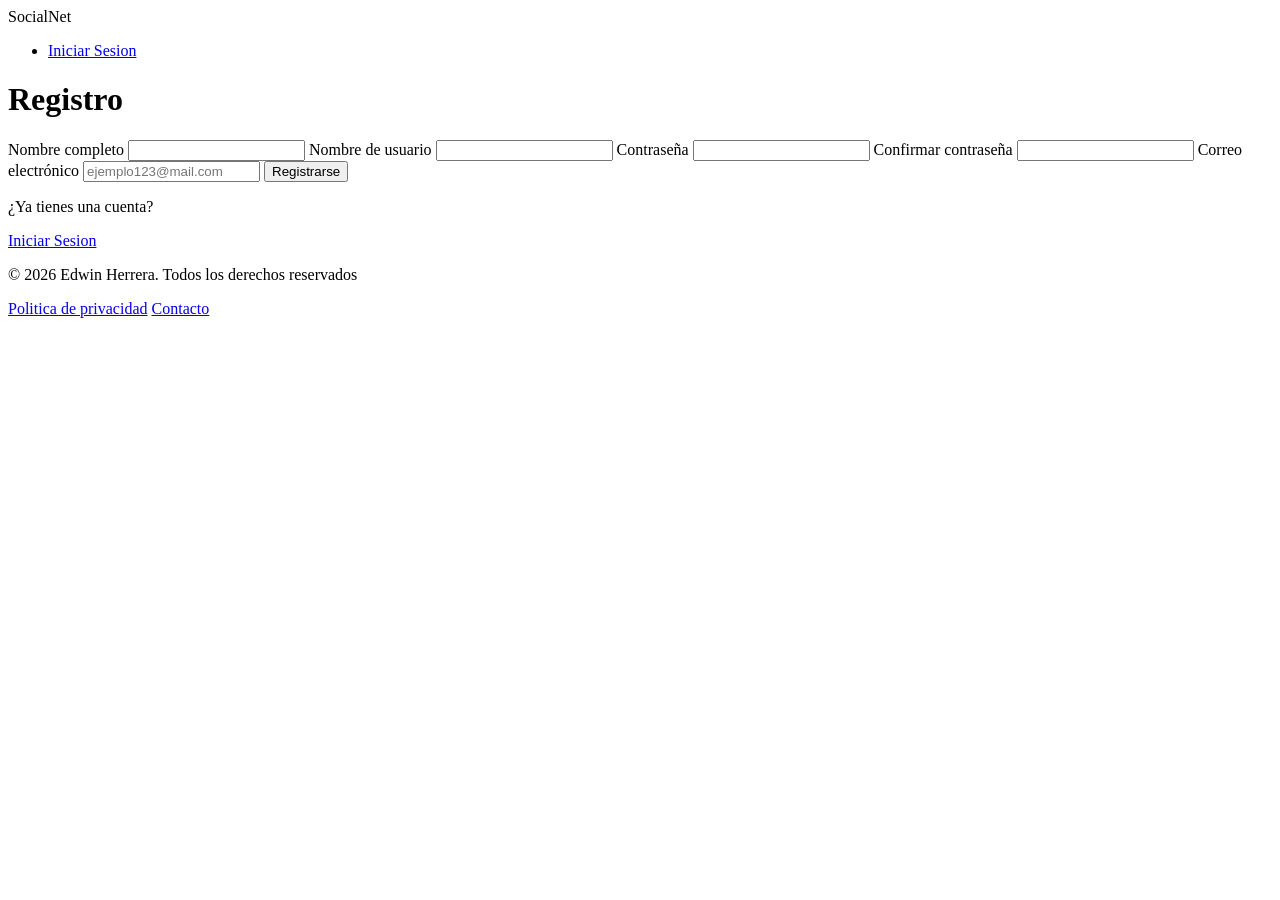
==== index.html @ fd10f9ef "Initial commit via Netlify" ====
<!DOCTYPE html>
<html lang="es">
<head>
    <meta charset="UTF-8">
    <meta name="viewport" content="width=device-width, initial-scale=1.0">
    <title>Registro</title>
    <link rel="stylesheet" href="CSS/estilos.css">
</head>
<body>
<header>
    <nav class="container">
        <div class="logo">SocialNet</div>
        <ul>
            <li><a class="btn" href="login.html">Iniciar Sesion</a></li>
        </ul>
    </nav>
</header>
    <div class="main-content">
        <form>
            <h1>Registro</h1>
            <label for="nombre">Nombre completo</label>
            <input type="text" name="nombre" required>
            <label for="user">Nombre de usuario</label>
            <input type="text" name="usuario" required>
            <label for="password">Contraseña</label>
            <input type="password" name="password" minlength="8" required>
            <label for="confirmar">Confirmar contraseña</label>
            <input type="password" name="confirmar" minlength="8" required>
            <label for="correo">Correo electrónico</label>
            <input type="email" name="correo" placeholder ="ejemplo123@mail.com" required>
            <button type="submit">Registrarse</button>
            <p>¿Ya tienes una cuenta?</p>
            <a href="login.html">Iniciar Sesion</a>
        </form>
    </div>
<footer>
    <p>&copy; 2026 Edwin Herrera. Todos los derechos reservados</p>
        <nav>
            <a href="#">Politica de privacidad</a>
            <a href="https://wa.me/qr/2Q3JERS7IKOZO1" target="_blank">Contacto</a>
        </nav>
</footer>
</body>
</html>
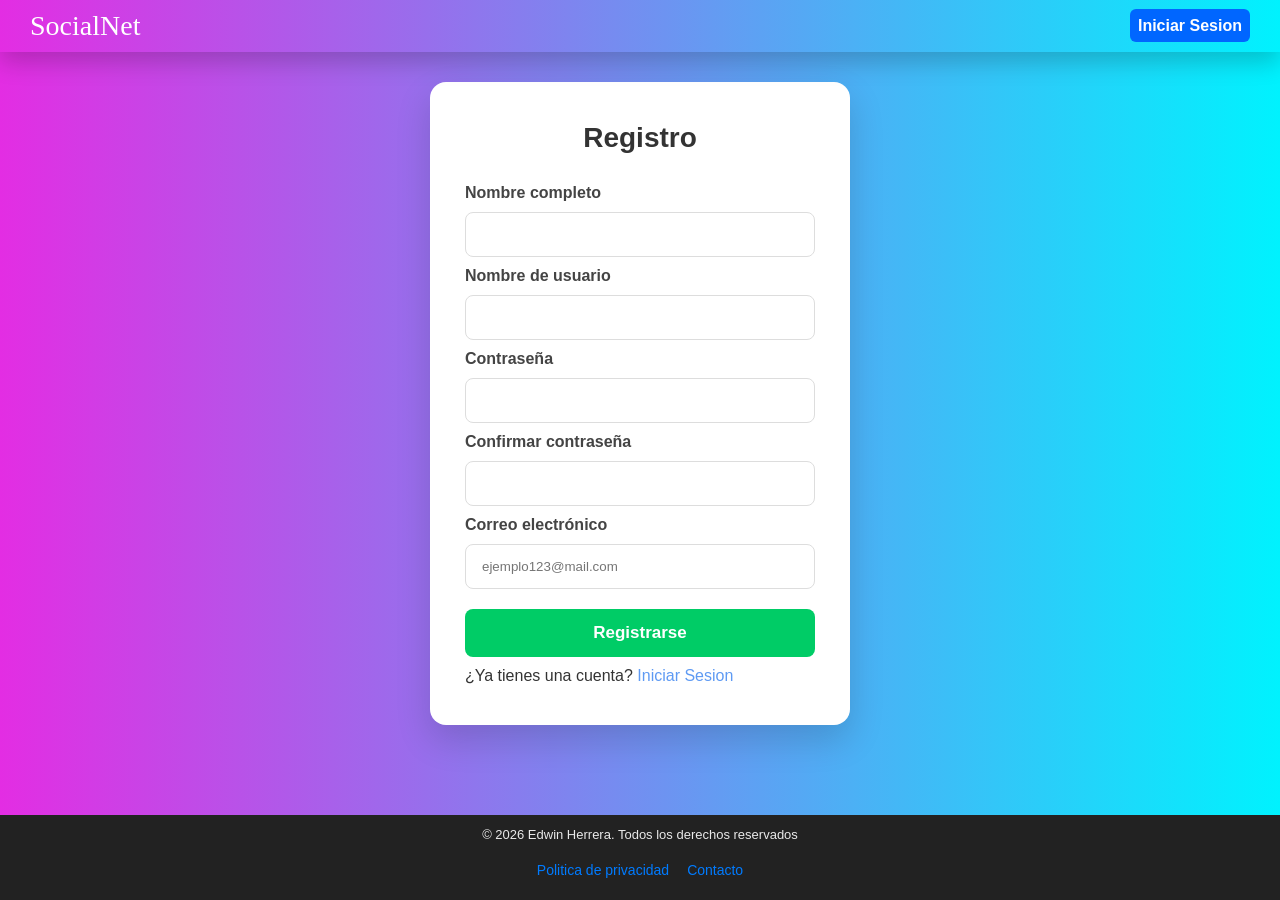
==== commit c146ad1f: "arreglo de css" ====
--- a/index.html
+++ b/index.html
@@ -4,7 +4,7 @@
     <meta charset="UTF-8">
     <meta name="viewport" content="width=device-width, initial-scale=1.0">
     <title>Registro</title>
-    <link rel="stylesheet" href="CSS/estilos.css">
+    <link rel="stylesheet" href="css/estilos.css">
 </head>
 <body>
 <header>
@@ -16,7 +16,7 @@
     </nav>
 </header>
     <div class="main-content">
-        <form>
+        <form class="registro" netlify>
             <h1>Registro</h1>
             <label for="nombre">Nombre completo</label>
             <input type="text" name="nombre" required>
--- a/css/estilos.css
+++ b/css/estilos.css
@@ -0,0 +1,172 @@
+*{
+    padding: 0;
+    margin: 0;
+    box-sizing: border-box;
+}
+
+body{
+    display: flex;
+    flex-direction: column;
+    font-family: 'Segoe UI', sans-serif;
+    background: linear-gradient(to right, rgb(227, 45, 227), #00f2fe);
+    min-height: 100vh;
+    color: #333
+}
+
+form{
+    align-items: center;
+    background-color: white;
+    width: 100%;
+    max-width: 420px;
+    margin: 30px auto;
+    padding: 40px 35px;
+    border-radius: 16px;
+    box-shadow: 0 15px 35px rgba(0,0,0,0.15);
+
+}
+input {
+    width: 100%;
+    padding: 14px 16px;
+    margin-bottom: 18px;
+    border: 1.5px solid #ddd;
+    border-radius: 8px;
+    transition: border 0.3s;
+    justify-content: center;
+}
+
+input:focus{
+    outline: none;
+    border-color: #0066ff;
+    box-shadow: 0 0 0 3px rgba(0, 102, 255, 0.1);
+}
+
+button {
+    width: 100%;
+    padding: 14px;
+    background-color: #00cc66;
+    color: white;
+    font-size: 17px;
+    font-weight: 600;
+    margin-top: 10px;
+    margin-bottom: 10px;
+    border: none;
+    cursor: pointer;
+    border-radius: 8px;
+    transition: all 0.3s ease;
+}
+h1{
+    text-align: center;
+    margin-bottom: 30px;
+    font-size: 28px;
+    color: #333
+}
+label{
+    display: block;
+    margin-bottom: 6px;
+    font-weight: 600;
+    color: #444;
+}
+header{
+    text-decoration-style: solid;
+    background: linear-gradient(to right, rgb(227, 45, 227), #00f2fe);
+    color: white;
+    padding: 10px 30px;
+    width: 100%;
+    position: sticky;
+    box-shadow: 0 10px 25px rgba(0,0,0,0.2);
+}
+
+.container{
+    display: flex;
+    justify-content: space-between;
+    align-items: center;
+    padding: 0;
+    width: 100%;
+}
+.container ul{
+    display: flex;
+    list-style: none;
+    gap: 20px;
+    padding: 0;
+    margin: 0;
+}
+.logo{
+    font-family: fantasy;
+    font-size: 28px;
+    width: auto;
+}
+.btn{
+    background-color: #0066ff;
+    text-decoration: none;
+    text-align: center;
+    color: white;
+    padding: 8px;
+    font-weight: 600;
+    border-radius: 6px;
+    transition: all 0.3s ease;
+    min-width: 110px;
+}
+
+.btn:hover{
+    background-color: #4d94ff;
+} 
+
+footer nav{ 
+    display: flex;
+    justify-content: center;
+    align-items: center;
+    padding: 10px;
+
+}
+
+input, label {
+    display: block;
+    margin-bottom: 10px;
+}
+
+button:hover{
+    background-color: #00b359;
+    transform: translate(-2px);
+}
+
+footer{
+    background-color: #222;
+    color: white;
+    text-align: center;
+    padding: 12px 10px;
+    margin-top: auto;
+    font-size: 13px;
+}
+
+footer p{
+    margin-bottom: 10px;
+    opacity: 0.9;
+}
+
+footer nav{
+    display: flex;
+    justify-content: center;
+    gap: 18px;
+}
+
+footer nav a{
+    color: #007bff;
+    font-size: 14px;
+    text-decoration: none;
+}
+
+form a{
+    text-decoration: none;
+    color: #5e9af3;
+}
+form p{
+    display: inline;
+}
+form a:hover{
+    color: #0066ff;
+}
+@media(max-width: 480px){
+    form{
+        padding: 30px 20px;
+    }
+}
